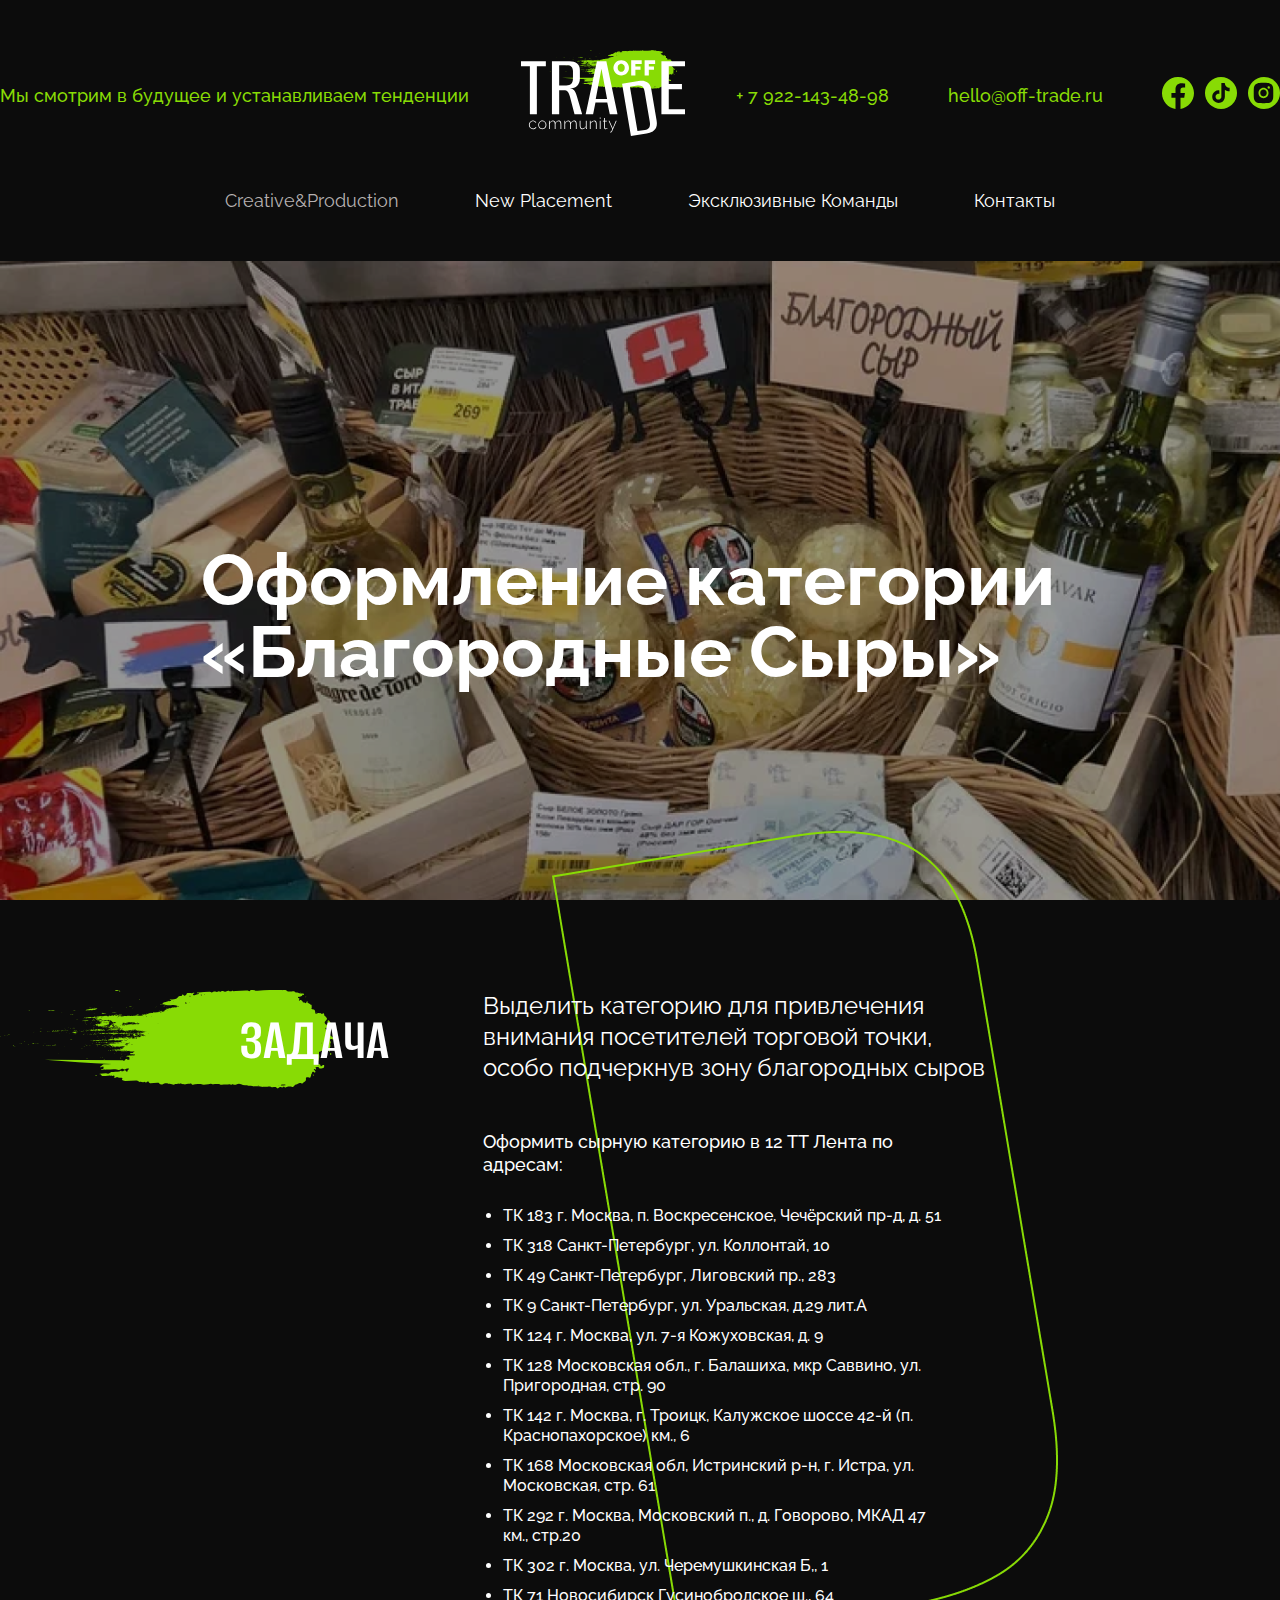
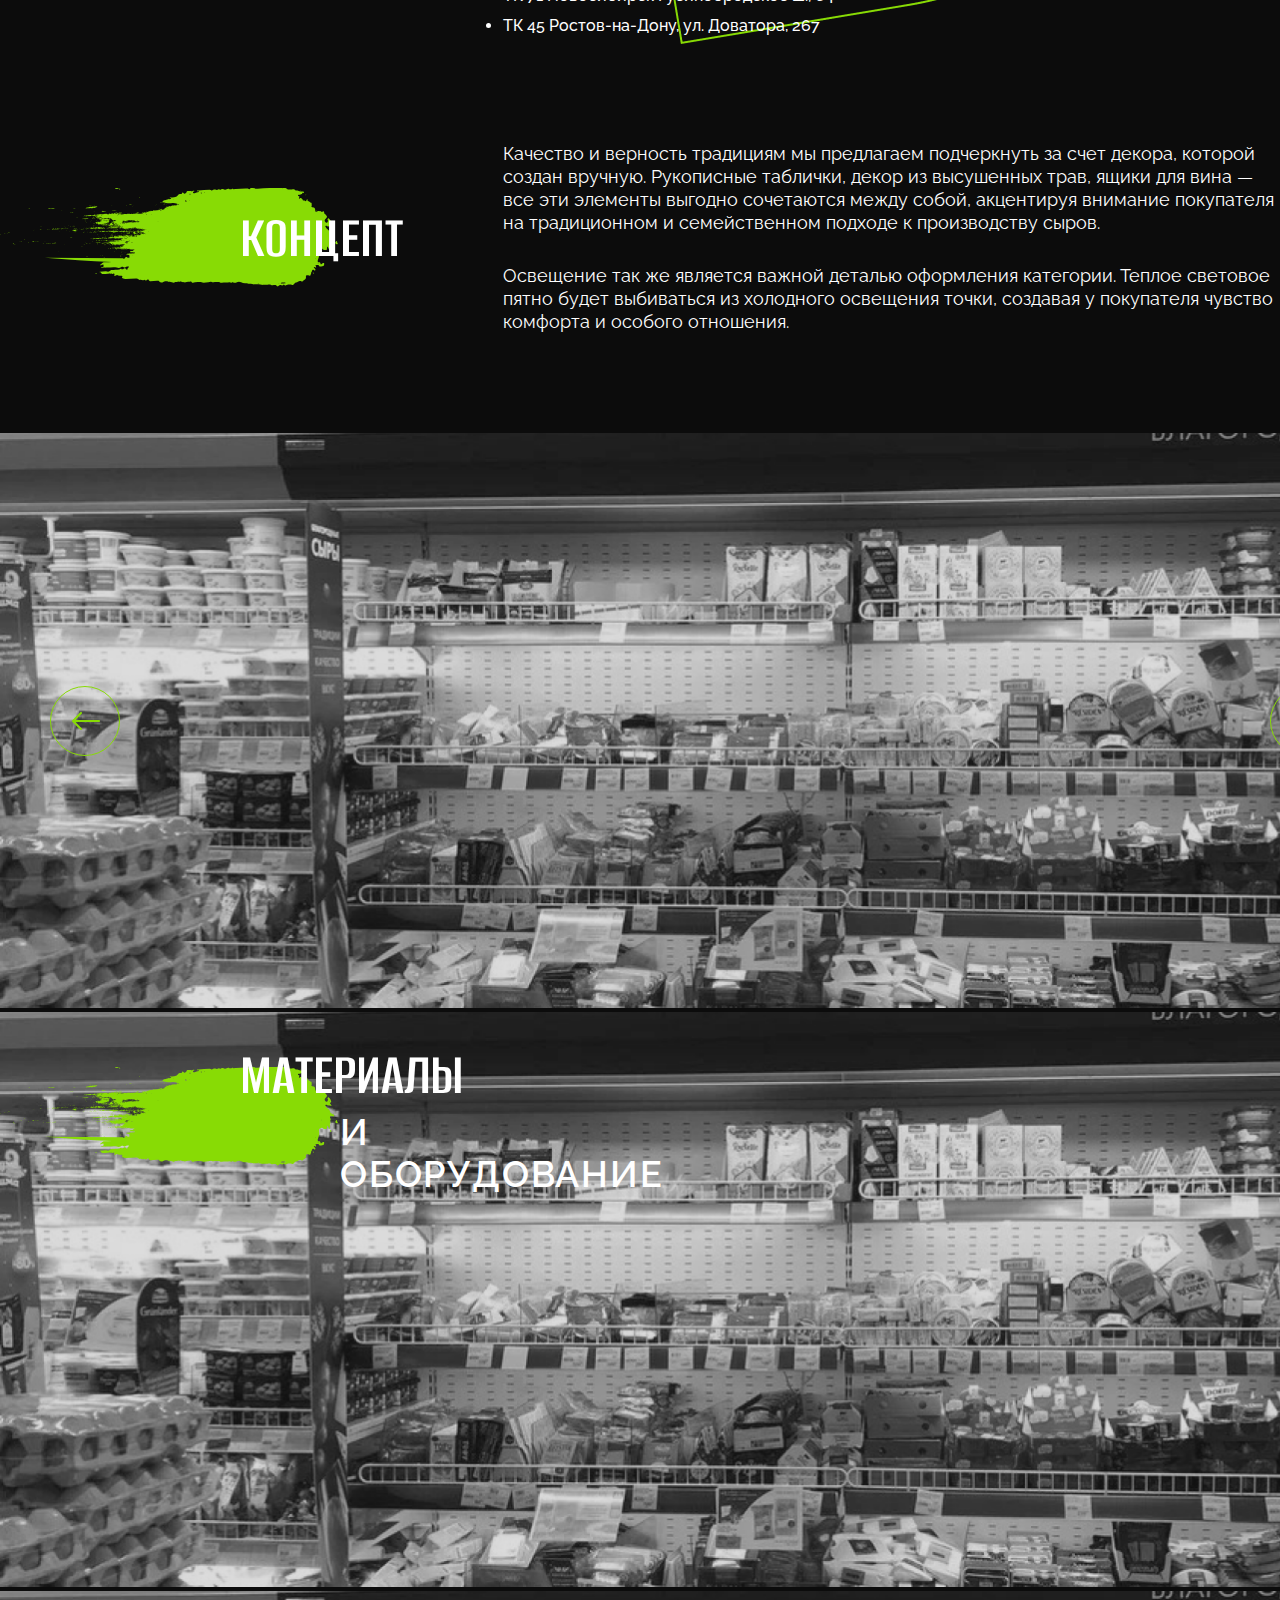
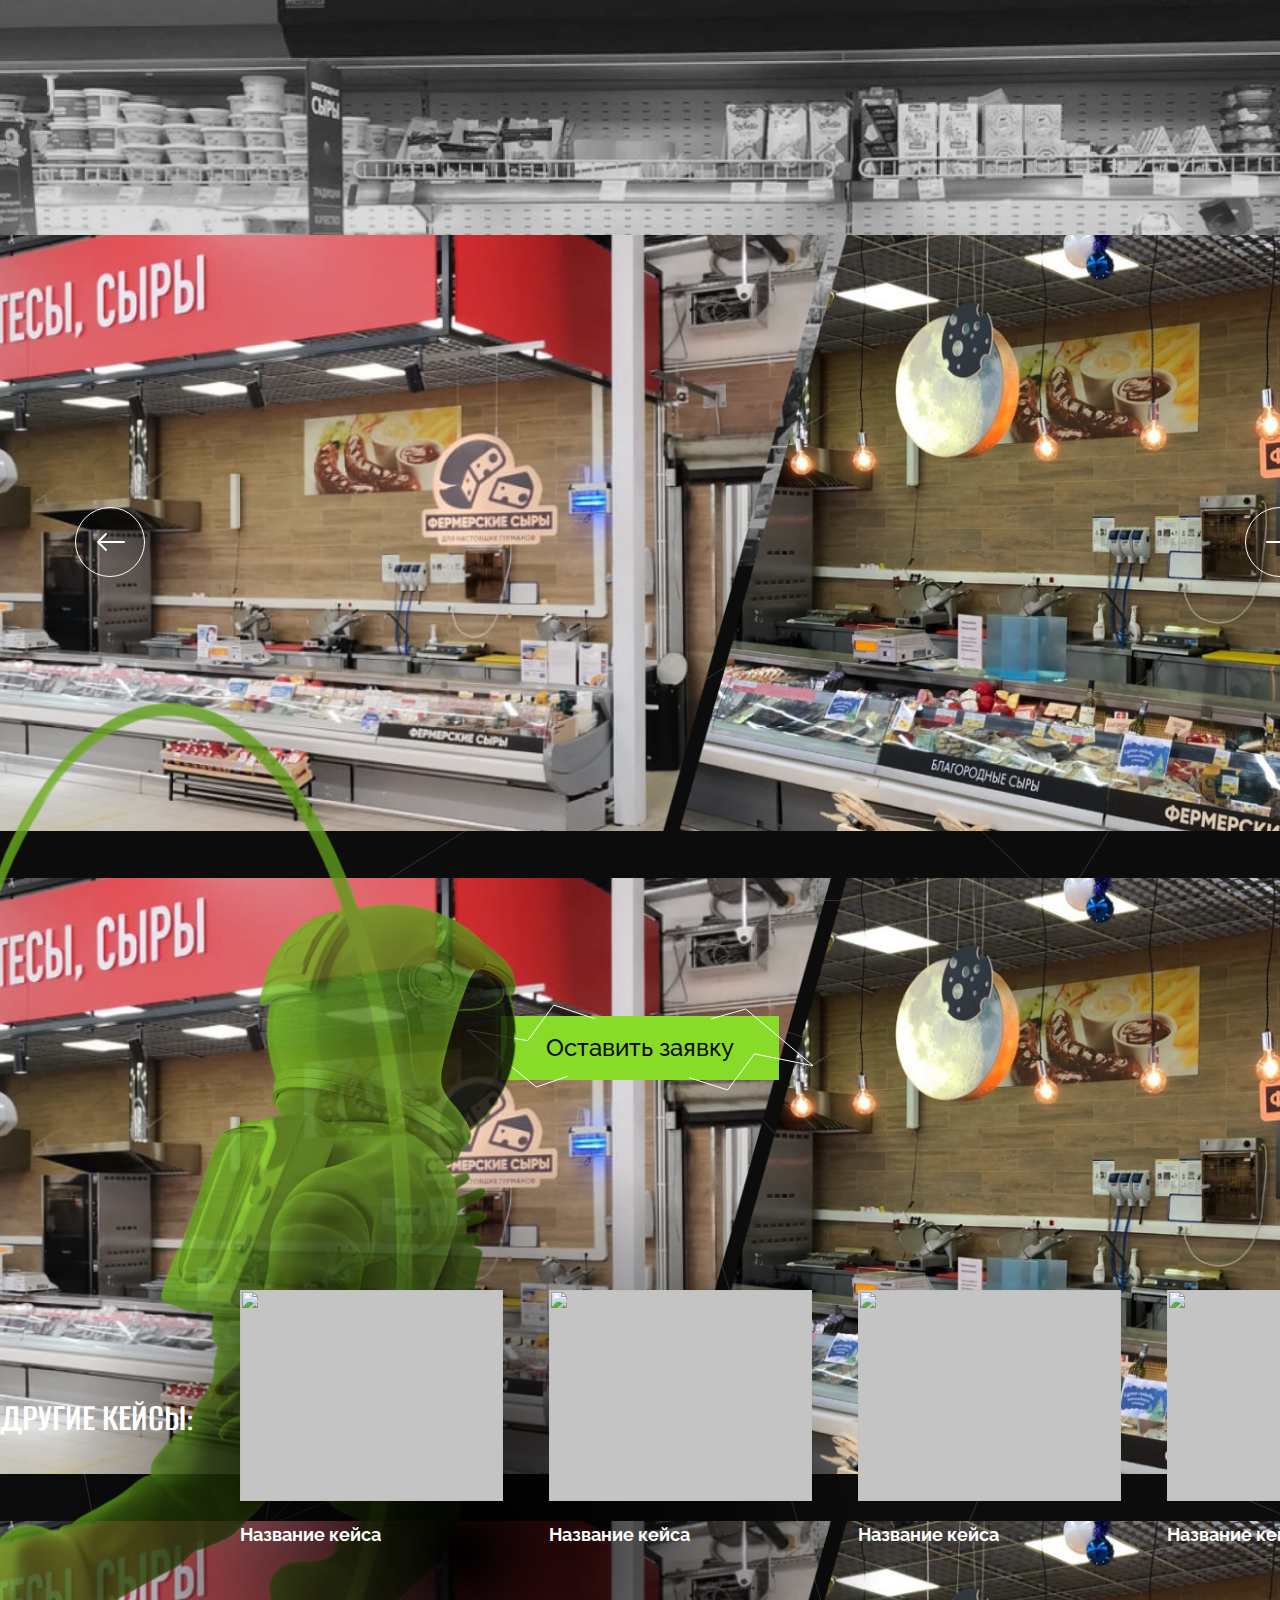
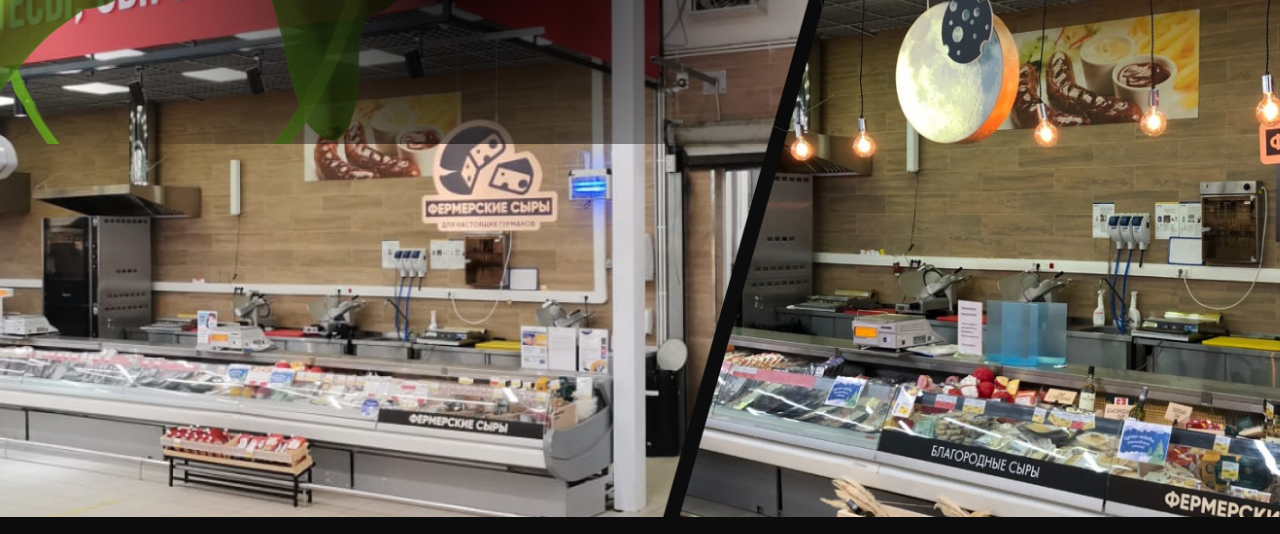
==== case/index.html @ 37681898 "added first page" ====
<!DOCTYPE html>
<html lang="en">

<head>
    <meta charset="UTF-8">
    <meta http-equiv="X-UA-Compatible" content="IE=edge">
    <meta name="viewport" content="width=device-width, initial-scale=1.0">
    <link rel="stylesheet" href="https://unpkg.com/swiper@7/swiper-bundle.min.css">
    <link rel="stylesheet" href="../normalize.css">
    <link rel="stylesheet" href="../style.css">
    <title>Document</title>
</head>

<body>
    <header class="header" id="header">
        <div class="container">
            <div class="header__wrapper">
                <div class="header__future">Мы смотрим в будущее и устанавливаем тенденции</div>
                <a href="#" class="header__logo"><img src="../img/header-logo.svg" alt=""></a>
                <a href="tel:+79221434898" class="header__link">+ 7 922-143-48-98</a>
                <a href="mailto:hello@off-trade.ru" class="header__link">hello@off-trade.ru</a>
                <ul class="header__list">
                    <li class="header__item">
                        <a href="">
                            <img src="../img/header-facebook.svg" alt="">
                        </a>
                    </li>
                    <li class="header__item">
                        <a href="">
                            <img src="../img/header-tiktok.svg" alt="">
                        </a>
                    </li>
                    <li class="header__item">
                        <a href="">
                            <img src="../img/header-inst.svg" alt="">
                        </a>
                    </li>
                </ul>
            </div>
            <nav class="header__nav">
                <button class="header__btn header__btn-active">Creative&Production</button>
                <button class="header__btn">New Placement</button>
                <button class="header__btn">Эксклюзивные Команды</button>
                <button class="header__btn">Контакты</button>
            </nav>
        </div>
    </header>
    <main class="main">
        <section class="decor" id="decor">
            <div class="container">
                <div class="decor__wrapper">
                    <h1 class="heading__background">Оформление категории «Благородные Сыры»</h1>
                </div>
            </div>
        </section>
        <section class="task">
            <div class="container">
                <div class="task__flex">
                    <h2>Задача</h2>
                    <div class="task__content">
                        <div class="task__text">
                            Выделить категорию для привлечения внимания посетителей торговой точки, особо подчеркнув зону благородных сыров
                        </div>
                        <div class="task__list-heading">
                            Оформить сырную категорию в 12 ТТ Лента по адресам:
                        </div>
                        <ul class="task__list">
                            <li class="task__item">
                                ТК 183 г. Москва, п. Воскресенское, Чечёрский пр-д, д. 51
                            </li>
                            <li class="task__item">
                                ТК 318 Санкт-Петербург, ул. Коллонтай, 10
                            </li>
                            <li class="task__item">
                                ТК 49 Санкт-Петербург, Лиговский пр., 283
                            </li>
                            <li class="task__item">
                                ТК 9 Санкт-Петербург, ул. Уральская, д.29 лит.А
                            </li>
                            <li class="task__item">
                                ТК 124 г. Москва, ул. 7-я Кожуховская, д. 9
                            </li>
                            <li class="task__item">
                                ТК 128 Московская обл., г. Балашиха, мкр Саввино, ул. Пригородная, стр. 90
                            </li>
                            <li class="task__item">
                                ТК 142 г. Москва, г. Троицк, Калужское шоссе 42-й (п. Краснопахорское) км., 6
                            </li>
                            <li class="task__item">
                                ТК 168 Московская обл, Истринский р-н, г. Истра, ул. Московская, стр. 61
                            </li>
                            <li class="task__item">
                                ТК 292 г. Москва, Московский п., д. Говорово, МКАД 47 км., стр.20
                            </li>
                            <li class="task__item">
                                ТК 302 г. Москва, ул. Черемушкинская Б,, 1
                            </li>
                            <li class="task__item">
                                ТК 71 Новосибирск Гусинобродское ш., 64
                            </li>
                            <li class="task__item">
                                ТК 45 Ростов-на-Дону, ул. Доватора, 267
                            </li>
                        </ul>
                    </div>
                </div>
            </div>
            <img class="task__figure" src="../img/task-figure.png" alt="">
        </section>
        <section class="concept">
            <div class="container">
                <div class="concept__wrapper">
                    <h2>Концепт</h2>
                    <div class="concept__flex">
                        <div class="concept__text">
                            Качество и верность традициям мы предлагаем подчеркнуть за счет декора, которой создан вручную. Рукописные таблички, декор из высушенных трав, ящики для вина — все эти элементы выгодно сочетаются между собой, акцентируя внимание покупателя на традиционном
                            и семейственном подходе к производству сыров.
                        </div>
                        <div class="concept__text-low">
                            Освещение так же является важной деталью оформления категории. Теплое световое пятно будет выбиваться из холодного освещения точки, создавая у покупателя чувство комфорта и особого отношения.
                        </div>
                    </div>
                </div>
            </div>
        </section>
        <section class="case-slider">
            <div class="container">
                <div class="case-slider__content">
                    <button class="case-slider__btn case-slider-prev">
                        <img src="../img/arrow-prev-green.svg" alt="">
                    </button>
                    <div class="swiper case-slider__slider">
                        <div class="swiper-wrapper case-slider__wrapper">
                            <div class="swiper-slide case-slider__slide">
                                <img class="case-slider__img" src="../img/case-slider.png" alt="">
                            </div>
                            <div class="swiper-slide case-slider__slide">
                                <img class="case-slider__img" src="../img/case-slider.png" alt="">
                            </div>
                            <div class="swiper-slide case-slider__slide">
                                <img class="case-slider__img" src="../img/case-slider.png" alt="">
                            </div>
                        </div>
                    </div>
                    <button class="case-slider__btn case-slider-next">
                        <img src="../img/arrow-next-green.svg" alt="">
                    </button>
                </div>
            </div>
        </section>
        <section class="materials">
            <div class="container">
                <div class="materials__flex">
                    <div class="materials__wrapper">
                        <h2>Материалы<span>и оборудование</span></h2>
                        <div class="materials__content">
                            <ul class="materials__list">
                                <li class="materials__item">
                                    Сырная карта
                                </li>
                                <li class="materials__item">
                                    Размеры – 594х841х3 мм
                                </li>
                                <li class="materials__item">
                                    Материал – ПВХ 3 мм, печать 4+0
                                </li>
                                <li class="materials__item">
                                    Крепление – двухсторонний скотч
                                </li>
                                <li class="materials__item">
                                    Мелованные ценники «Корова»
                                </li>
                                <li class="materials__item">
                                    Ценникодержатель шарнирный на подставке, материал – пластик
                                </li>
                            </ul>
                            <div class="materials__text">Круглый световой короб диаметром 600мм. Корпус ПВХ 3мм. Лицевая часть акрил 4мм с пленкой Oracal серия 8500. Светодиодные модули линзованные, белого холодного света 7500. Блок питания 200Вт в комплекте. Крепление - подвесное
                                к существующей деревянной конструкции за фризом. Вес – 7 кг
                            </div>
                        </div>
                    </div>
                    <img class="materials-img" src="../img/materials__img.png" alt="">
                </div>
            </div>
        </section>
        <section class="difference-slider">
            <div class="container">
                <div class="difference-slider__content">
                    <div class="difference-slider__heading">г. Москва, ТЦ «РИО», ул. Б. Черемушкинская, д. 1Г</div>
                    <div class="difference-slider-block">
                        <button class="difference-slider__button difference-slider__prev">
                            <img src="../img/arrow-white-prev.svg" alt="">
                        </button>
                        <button class="difference-slider__button difference-slider__next">
                            <img src="../img/arrow-white-next.svg" alt="">
                        </button>
                        <div class="swiper difference-slider__slider">
                            <div class="swiper-wrapper difference-slider__wrapper">
                                <div class="swiper-slide difference-slider__slider">
                                    <img src="../img/difference-slider-img.png" alt="">
                                </div>
                                <div class="swiper-slide difference-slider__slider">
                                    <img src="../img/difference-slider-img.png" alt="">
                                </div>
                                <div class="swiper-slide difference-slider__slider">
                                    <img src="../img/difference-slider-img.png" alt="">
                                </div>
                            </div>
                        </div>
                        <div class="difference-slider__flex">
                            <div class="difference-slider__text">До</div>
                            <div class="difference-slider__text">После</div>
                        </div>
                        <div class="difference-slider__btn-wrapper">
                            <button class="difference-slider__btn">Оставить заявку</button>
                        </div>
                    </div>
                </div>
            </div>
        </section>
        <section class="others">
            <img class="others__astronaut" src="../img/astronaut.png" alt="">
            <div class="container">
                <div class="others__wrapper">
                    <div class="others__heading">Другие кейсы:</div>
                    <ul class="others__list">
                        <li class="others__item">
                            <img class="others__img" src="#" alt="">
                            <div class="others__name">Название кейса</div>
                        </li>
                        <li class="others__item">
                            <img class="others__img" src="#" alt="">
                            <div class="others__name">Название кейса</div>
                        </li>
                        <li class="others__item">
                            <img class="others__img" src="#" alt="">
                            <div class="others__name">Название кейса</div>
                        </li>
                        <li class="others__item">
                            <img class="others__img" src="#" alt="">
                            <div class="others__name">Название кейса</div>
                        </li>
                    </ul>
                </div>
            </div>
        </section>
    </main>
    <script src="https://unpkg.com/swiper@7/swiper-bundle.min.js"></script>
    <script src="index.js"></script>
</body>

</html>
---- style.css ----
@import url('https://fonts.googleapis.com/css2?family=Raleway:wght@400;500;600;700&display=swap');
@import url('https://fonts.googleapis.com/css2?family=Alumni+Sans:wght@600&display=swap');
body {
    background-color: #0C0C0C;
    background-image: url(img/body-background.svg);
    background-repeat: no-repeat;
    background-position: bottom center;
    background-size: 3126px 1335px;
}

img {
    object-fit: cover;
}

a img {
    pointer-events: none;
}

button {
    padding: 0;
    border: none;
    background: none;
    cursor: pointer;
}

.container {
    max-width: 1620px;
    margin: 0 auto;
}

.header {
    padding-top: 50px;
}

.header__future {
    font-family: 'Raleway';
    font-style: normal;
    font-weight: 500;
    font-size: 18px;
    line-height: 21px;
    color: #88DB05;
}

.header__wrapper {
    display: flex;
    align-items: center;
}

.header__logo {
    margin: 0 auto;
}

.header__link {
    font-family: 'Raleway';
    font-style: normal;
    font-weight: 500;
    font-size: 18px;
    line-height: 21px;
    color: #88DB05;
    margin-right: 59px;
}

.header__list {
    width: 118px;
    display: flex;
    align-items: center;
    justify-content: space-between;
}

.header__nav {
    display: flex;
    justify-content: center;
    padding: 50px 0;
}

.header__btn {
    font-family: 'Raleway';
    font-style: normal;
    font-weight: normal;
    font-size: 18px;
    line-height: 21px;
    color: #FFFFFF;
    margin: 0 38px;
    transition: color .3s linear;
}

.header__btn-active {
    color: #B6B1B1;
}

h1 {
    position: relative;
    max-width: 879px;
    margin: 0 auto;
    font-family: 'Raleway';
    font-style: normal;
    font-weight: bold;
    font-size: 72px;
    line-height: 72px;
    color: #FFFFFF;
    z-index: 3;
}

.decor {
    height: calc(100vh - 261.39px);
    padding-top: 283px;
    margin: 0 auto;
    background: rgba(54, 53, 53, 0.52);
    background-image: url(img/decor-background.png);
    background-repeat: no-repeat;
    background-size: cover;
    background-blend-mode: multiply;
    z-index: 1;
}

.decor__wrapper {
    justify-content: center;
    align-items: center;
}

.task {
    padding-top: 90px;
    margin: 0 auto;
    width: 100%;
    max-width: 1920px;
    position: relative;
    background-image: url(img/task-background.png);
    background-repeat: no-repeat;
    background-size: 1170px 755px;
    background-position: top right;
}

h2 {
    position: relative;
    z-index: 2;
    padding-left: 240px;
    height: 100px;
    display: flex;
    flex-direction: column;
    justify-content: center;
    background-image: url(img/h2-background.svg);
    background-repeat: no-repeat;
    font-family: 'Alumni Sans';
    font-style: normal;
    font-weight: 600;
    font-size: 60px;
    line-height: 72px;
    text-transform: uppercase;
    color: #FFFFFF;
}

h2 span {
    font-family: 'Raleway';
    font-style: normal;
    font-weight: 600;
    font-size: 36px;
    line-height: 42px;
    letter-spacing: 0.05em;
    color: #FFFFFF;
    padding-left: 100px;
}

.task__flex {
    width: 100%;
    display: flex;
    margin-bottom: 96px;
}

.task__content {
    margin-left: 94px;
}

.task__text {
    max-width: 524px;
    font-family: 'Raleway';
    font-style: normal;
    font-weight: normal;
    font-size: 24px;
    line-height: 31px;
    color: #FFFFFF;
    margin-bottom: 47px;
    position: relative;
    z-index: 3;
}

.task__list-heading {
    max-width: 410px;
    margin-bottom: 30px;
}

.task__list {
    list-style-type: disc;
    padding-left: 20px;
    position: relative;
    z-index: 3;
}

.task__list-heading {
    font-family: 'Raleway';
    font-style: normal;
    font-weight: 500;
    font-size: 18px;
    line-height: 23px;
    color: #FFFFFF;
    position: relative;
    z-index: 3;
}

.task__item {
    width: 450px;
    font-family: 'Raleway';
    font-style: normal;
    font-weight: 500;
    font-size: 16px;
    line-height: 20px;
    color: #FFFFFF;
    margin-bottom: 10px;
}

.task__figure {
    width: 506px;
    height: 813px;
    position: absolute;
    top: -69px;
    right: 222px;
    z-index: 2;
    pointer-events: none;
}

.concept {
    padding-bottom: 100px;
}

.concept__wrapper {
    display: flex;
    align-items: center;
}

.concept__text,
.concept__text-low {
    max-width: 1000px;
    font-family: 'Raleway';
    font-style: normal;
    font-weight: normal;
    font-size: 18px;
    line-height: 23px;
    color: #FFFFFF;
}

.concept__text {
    margin-bottom: 30px;
}

.concept__flex {
    display: flex;
    flex-direction: column;
    margin-left: 100px;
}

.materials__flex {
    width: 100%;
    display: flex;
    justify-content: space-between;
}

.materials-img {
    width: 800px;
    height: 500px;
    pointer-events: none;
}

.materials__wrapper {
    display: flex;
    flex-direction: column;
}

.materials__list {
    padding-top: 25px;
    list-style-type: disc;
    padding-bottom: 25px;
    padding-left: 20px;
}

.materials__item,
.materials__text {
    font-family: 'Raleway';
    font-style: normal;
    font-weight: 600;
    font-size: 16px;
    line-height: 26px;
    color: #FFFFFF;
}

.materials__text {
    max-width: 600px;
}

.materials__content {
    padding-left: 145px;
}

.materials {
    padding-bottom: 110px;
}

.case-slider {
    padding-bottom: 58px;
}

.swiper img {
    pointer-events: none;
}

.case-slider__slider {
    margin: 0;
    margin-left: auto;
    position: relative;
    width: 1510px;
    height: 576px;
    z-index: 2;
}

.case-slider__content {
    position: relative;
}

.case-slider__btn {
    position: absolute;
    width: 70px;
    height: 70px;
    display: flex;
    align-items: center;
    justify-content: center;
    border: 1px solid #88DB05;
    border-radius: 50%;
    z-index: 3;
}

.case-slider-prev {
    top: 253px;
    left: 50px;
}

.case-slider-next {
    top: 253px;
    right: -60px;
}

.difference-slider {
    margin-bottom: 210px;
}

.difference-slider__heading {
    max-width: 676px;
    font-family: 'Raleway';
    font-style: normal;
    font-weight: 600;
    font-size: 40px;
    line-height: 40px;
    color: #88DB05;
    padding-left: 140px;
    margin-bottom: 78px;
}

.difference-slider__slider {
    margin: 0;
    margin-left: auto;
    position: relative;
    width: 1510px;
    height: 613px;
    z-index: 2;
    margin-bottom: 30px;
}

.difference-slider-block {
    position: relative;
}

.difference-slider__flex {
    margin: 0 auto;
    display: flex;
    width: 830px;
    justify-content: space-between;
    align-items: center;
    margin-bottom: 96px;
}

.difference-slider__text {
    font-family: 'Raleway';
    font-style: normal;
    font-weight: 600;
    font-size: 36px;
    line-height: 42px;
    letter-spacing: 0.05em;
    color: #FFFFFF;
}

.difference-slider__btn-wrapper {
    display: flex;
    justify-content: center;
    align-items: center;
}

.difference-slider__btn {
    position: relative;
    background: #88DB29;
    font-family: 'Raleway';
    font-style: normal;
    font-weight: 500;
    font-size: 24px;
    line-height: 28px;
    color: #0C0C0C;
    padding: 18px 45px;
    z-index: 2;
}

.difference-slider__btn::before {
    position: absolute;
    top: -12px;
    left: -36px;
    content: url(img/btn-svg.svg);
    z-index: 3;
}

.difference-slider__button {
    width: 70px;
    height: 70px;
    display: flex;
    position: absolute;
    z-index: 3;
    justify-content: center;
    align-items: center;
    border: 1px solid #FFFFFF;
    border-radius: 50%;
}

.difference-slider__prev {
    top: 272px;
    left: 75px;
}

.difference-slider__next {
    top: 272px;
    right: -35px;
}

.others {
    padding-bottom: 198px;
    position: relative;
    z-index: 3;
}

.others__wrapper {
    position: relative;
    display: flex;
    justify-content: space-between;
    align-items: center;
    width: 1430px;
    margin-left: auto;
    z-index: 3;
}

.others__heading {
    font-family: 'Alumni Sans';
    font-style: normal;
    font-weight: 600;
    font-size: 40px;
    line-height: 48px;
    text-transform: uppercase;
    color: #FFFFFF;
}

.others__list {
    width: 1190px;
    display: flex;
    align-items: center;
    justify-content: space-between;
}

.others__item {
    display: flex;
    flex-direction: column;
    align-self: start;
}

.others__name {
    font-family: 'Raleway';
    font-style: normal;
    font-weight: bold;
    font-size: 18px;
    line-height: 23px;
    color: #FFFFFF;
    margin-top: 22px;
}

.others__img {
    width: 263px;
    height: 211px;
    background: #C4C4C4;
}

.others__astronaut {
    width: 882px;
    height: 1042px;
    position: absolute;
    bottom: 0;
    left: 0;
    z-index: 1;
}


/* clip-path: polygon(10% 10%,90% 10%,61% 90%,10% 90%); */
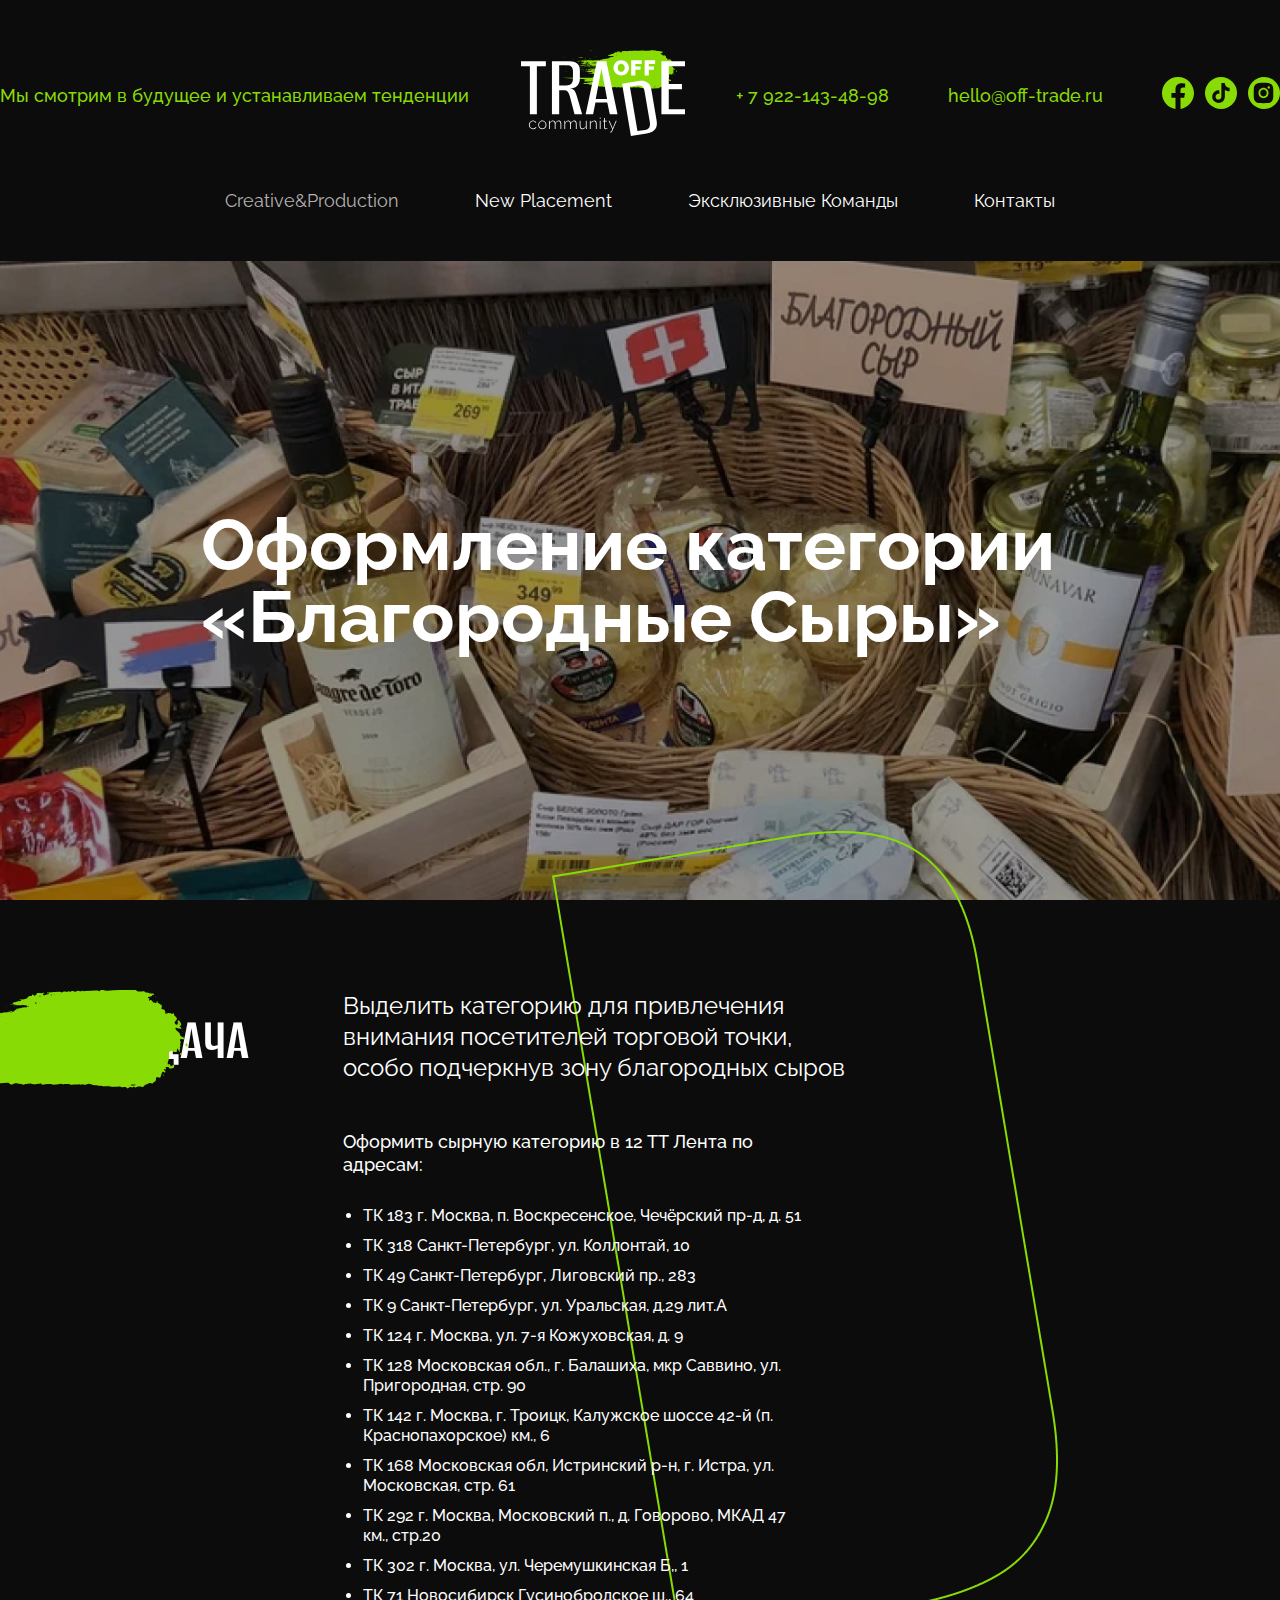
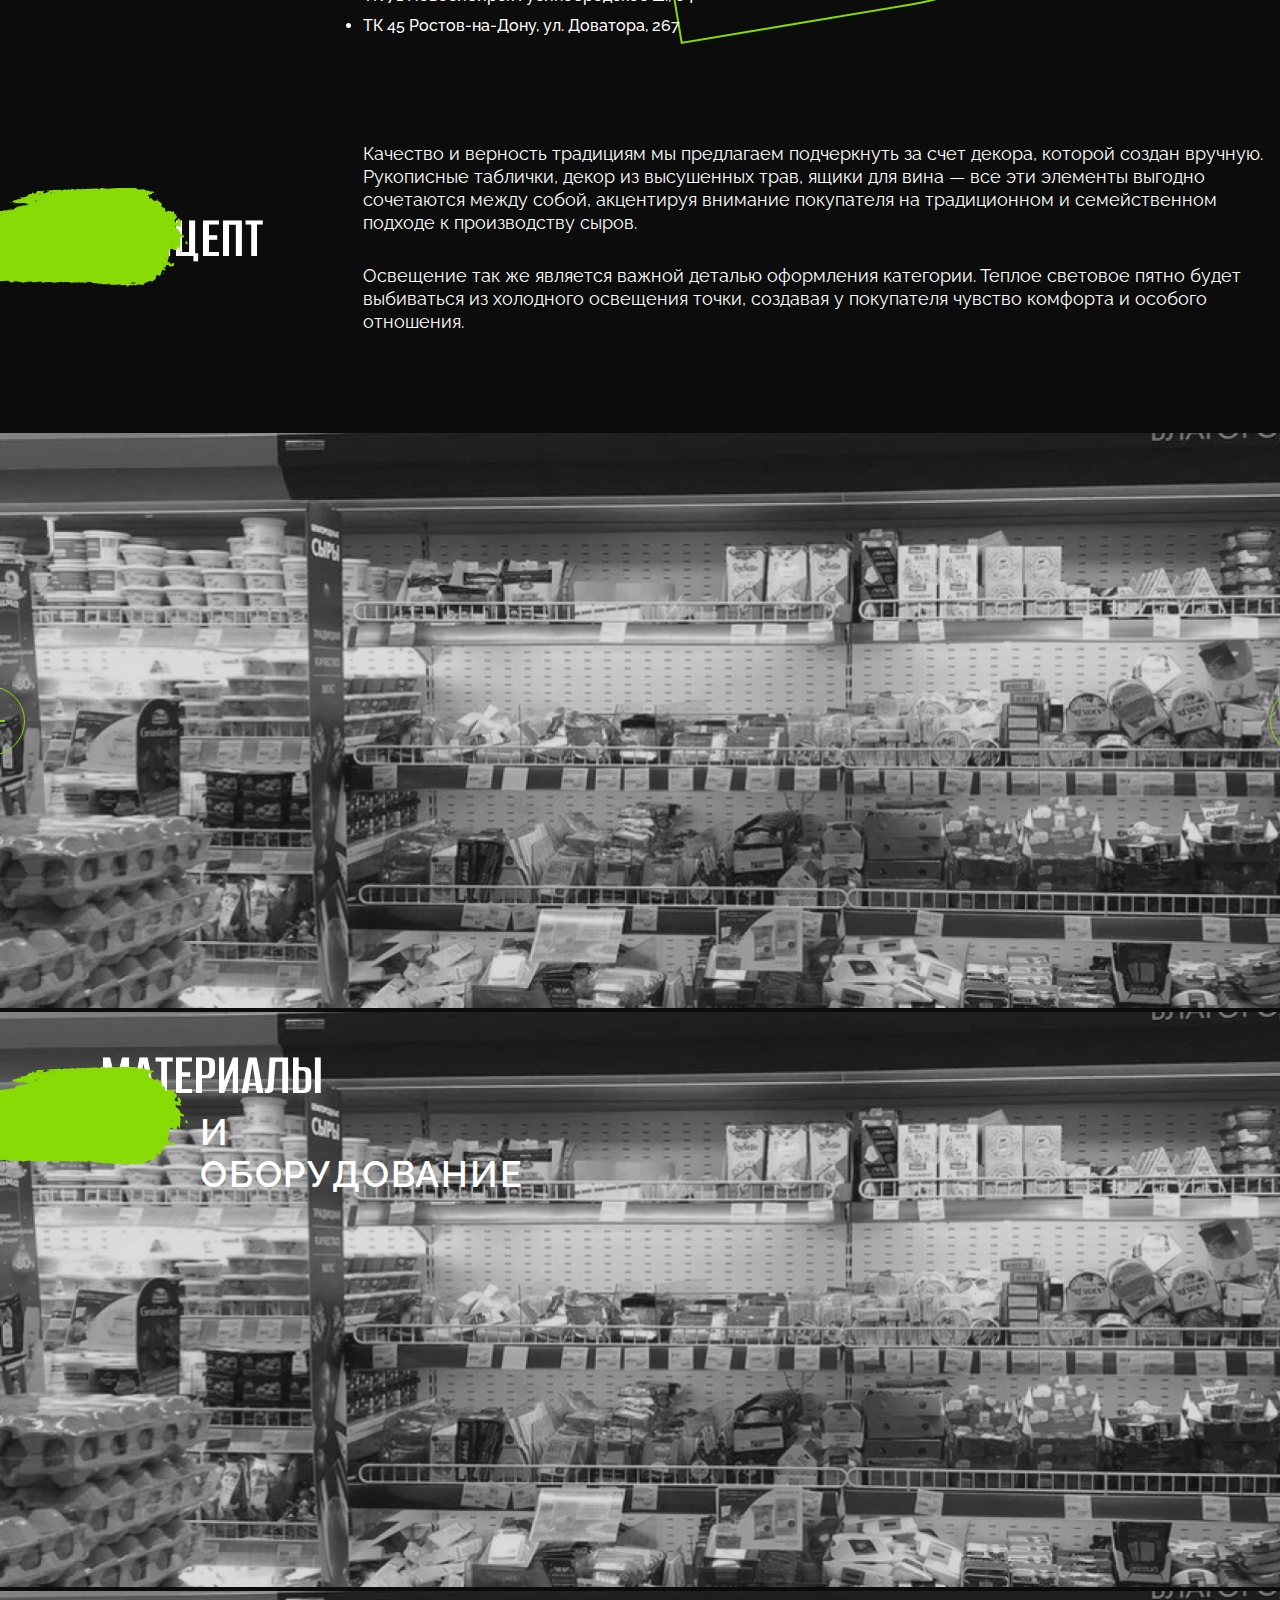
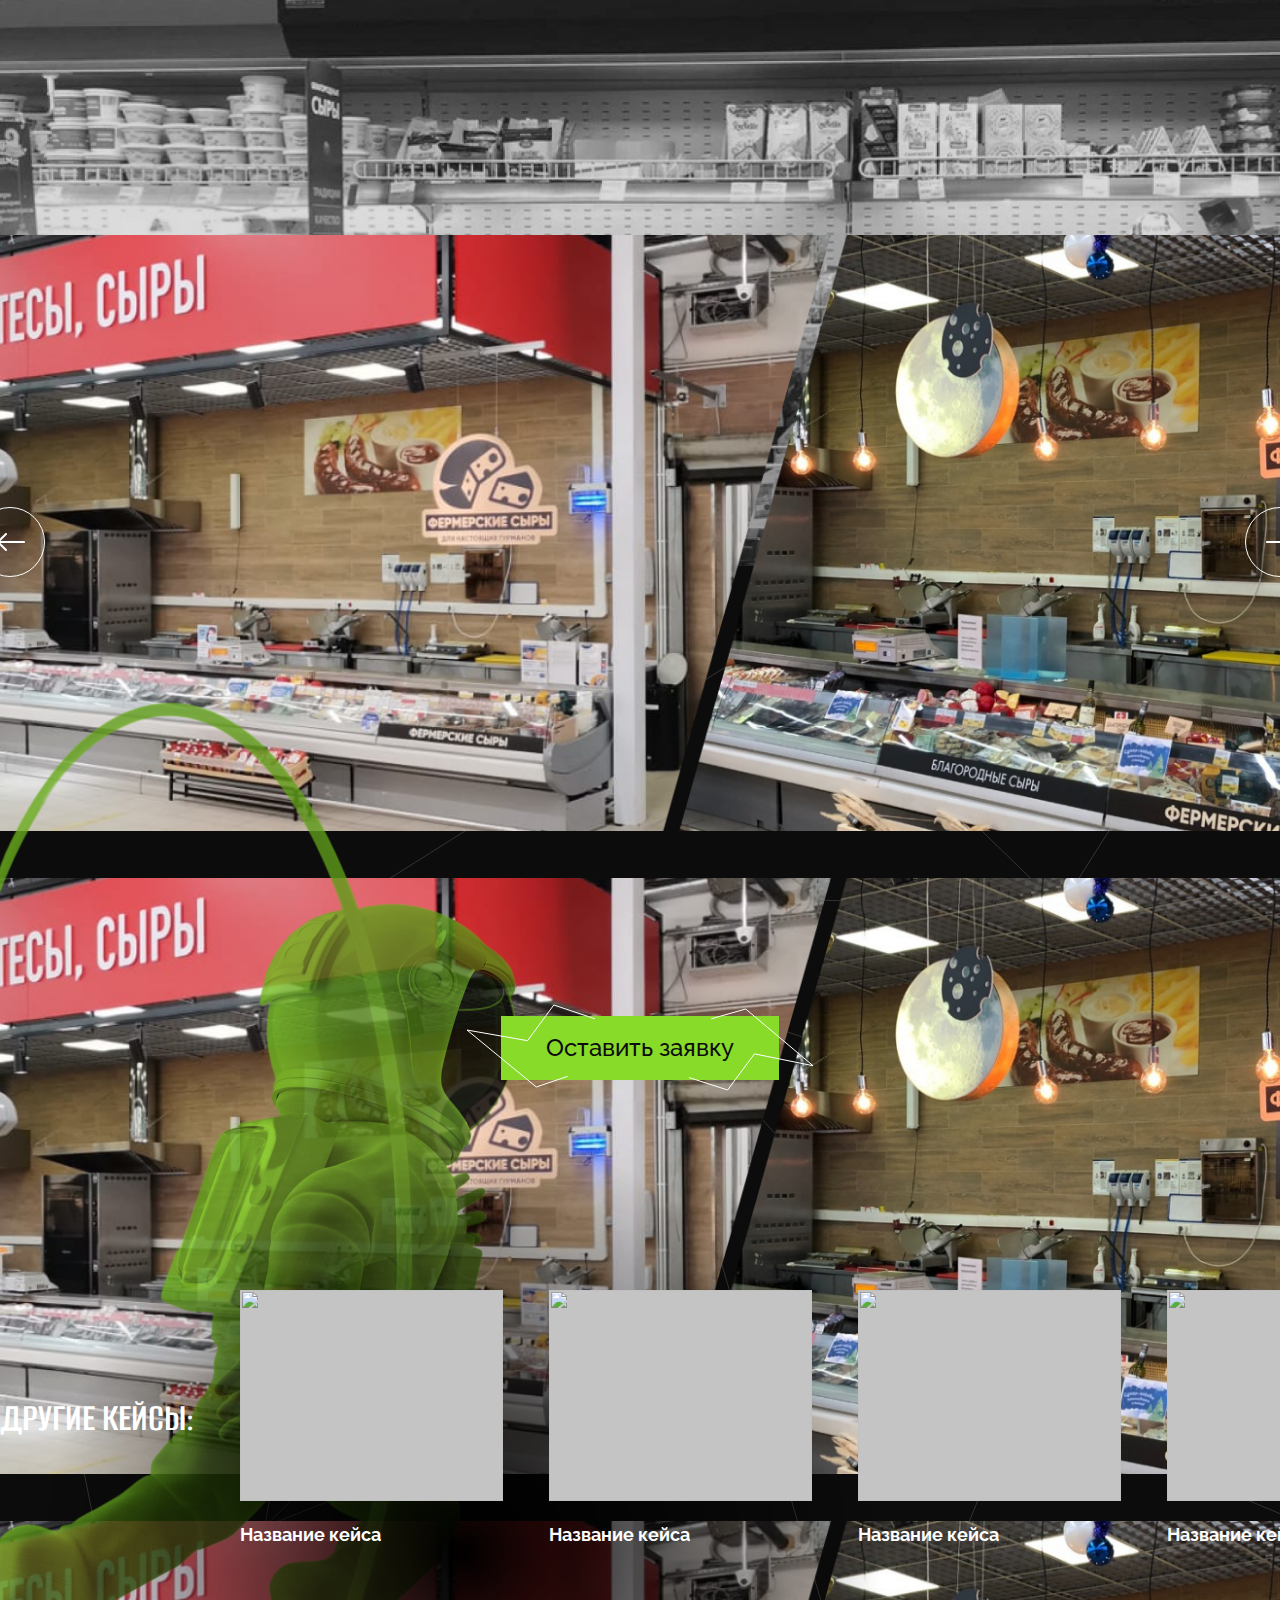
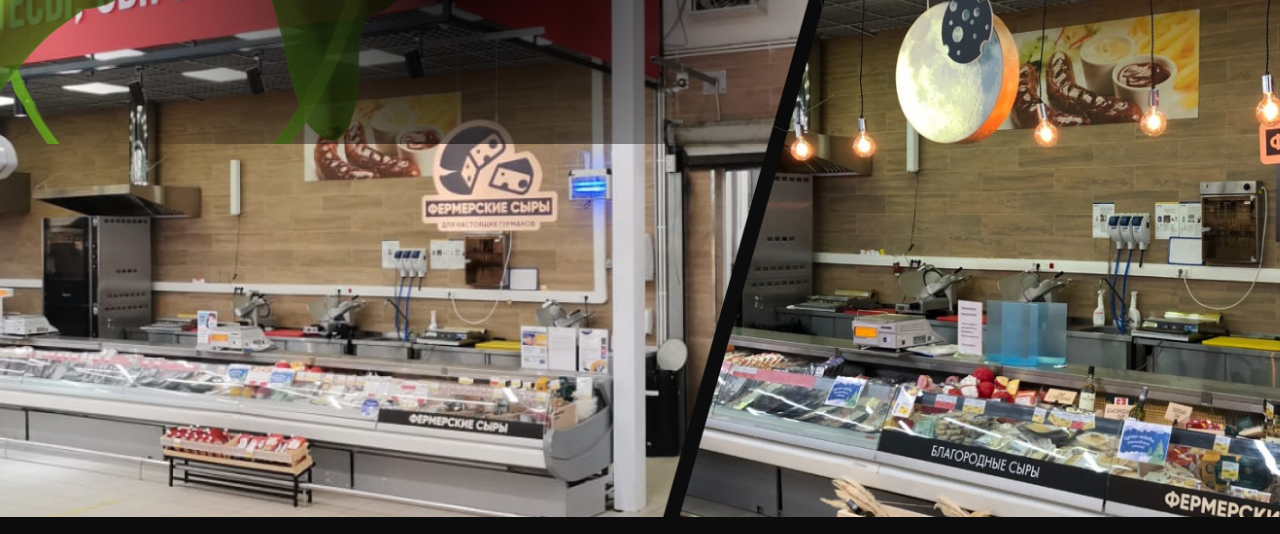
==== commit 49555f9a: "added" ====
--- a/case/index.html
+++ b/case/index.html
@@ -7,13 +7,14 @@
     <meta name="viewport" content="width=device-width, initial-scale=1.0">
     <link rel="stylesheet" href="https://unpkg.com/swiper@7/swiper-bundle.min.css">
     <link rel="stylesheet" href="../normalize.css">
-    <link rel="stylesheet" href="../style.css">
+    <link rel="stylesheet" href="../main.css">
+    <link rel="stylesheet" href="style.css">
     <title>Document</title>
 </head>
 
 <body>
     <header class="header" id="header">
-        <div class="container">
+        <div class="header-container">
             <div class="header__wrapper">
                 <div class="header__future">Мы смотрим в будущее и устанавливаем тенденции</div>
                 <a href="#" class="header__logo"><img src="../img/header-logo.svg" alt=""></a>
--- a/main.css
+++ b/main.css
@@ -0,0 +1,146 @@
+@import url('https://fonts.googleapis.com/css2?family=Raleway:wght@400;500;600;700&display=swap');
+@import url('https://fonts.googleapis.com/css2?family=Alumni+Sans:wght@600&display=swap');
+body {
+    background-color: #0C0C0C;
+    background-image: url(img/body-background.svg);
+    background-repeat: no-repeat;
+    background-position: bottom center;
+    background-size: 3126px 1335px;
+}
+
+img {
+    object-fit: cover;
+}
+
+a img {
+    pointer-events: none;
+}
+
+button {
+    padding: 0;
+    border: none;
+    background: none;
+    cursor: pointer;
+}
+
+h2 {
+    position: relative;
+    padding-left: 100px;
+    height: 100px;
+    display: flex;
+    flex-direction: column;
+    justify-content: center;
+    font-family: 'Alumni Sans';
+    font-style: normal;
+    font-weight: 600;
+    font-size: 60px;
+    line-height: 72px;
+    text-transform: uppercase;
+    color: #FFFFFF;
+    z-index: 4;
+}
+
+h2::before {
+    position: absolute;
+    top: 0;
+    bottom: 0;
+    left: -150px;
+    display: flex;
+    align-items: stretch;
+    content: url(img/h2-background.svg);
+    z-index: 2;
+}
+
+h2 span {
+    font-family: 'Raleway';
+    font-style: normal;
+    font-weight: 600;
+    font-size: 36px;
+    line-height: 42px;
+    letter-spacing: 0.05em;
+    color: #FFFFFF;
+    padding-left: 100px;
+}
+
+h1 {
+    position: relative;
+    max-width: 879px;
+    margin: 0 auto;
+    font-family: 'Raleway';
+    font-style: normal;
+    font-weight: bold;
+    font-size: 72px;
+    line-height: 72px;
+    color: #FFFFFF;
+    z-index: 3;
+}
+
+.header-container {
+    max-width: 1620px;
+    margin: 0 auto;
+}
+
+.container {
+    max-width: 1520px;
+    margin: 0 auto;
+}
+
+.header {
+    padding-top: 50px;
+}
+
+.header__future {
+    font-family: 'Raleway';
+    font-style: normal;
+    font-weight: 500;
+    font-size: 18px;
+    line-height: 21px;
+    color: #88DB05;
+}
+
+.header__wrapper {
+    display: flex;
+    align-items: center;
+}
+
+.header__logo {
+    margin: 0 auto;
+}
+
+.header__link {
+    font-family: 'Raleway';
+    font-style: normal;
+    font-weight: 500;
+    font-size: 18px;
+    line-height: 21px;
+    color: #88DB05;
+    margin-right: 59px;
+}
+
+.header__list {
+    width: 118px;
+    display: flex;
+    align-items: center;
+    justify-content: space-between;
+}
+
+.header__nav {
+    display: flex;
+    justify-content: center;
+    padding: 50px 0;
+}
+
+.header__btn {
+    font-family: 'Raleway';
+    font-style: normal;
+    font-weight: normal;
+    font-size: 18px;
+    line-height: 21px;
+    color: #FFFFFF;
+    margin: 0 38px;
+    transition: color .3s linear;
+}
+
+.header__btn-active {
+    color: #B6B1B1;
+}--- a/case/style.css
+++ b/case/style.css
@@ -0,0 +1,372 @@
+.decor {
+    height: calc(100vh - 261.39px);
+    display: flex;
+    align-items: center;
+    margin: 0 auto;
+    background: rgba(54, 53, 53, 0.52);
+    background-image: url(../img/decor-background.png);
+    background-repeat: no-repeat;
+    background-size: cover;
+    background-blend-mode: multiply;
+    z-index: 1;
+}
+
+.decor__wrapper {
+    justify-content: center;
+    align-items: center;
+}
+
+.task {
+    padding-top: 90px;
+    margin: 0 auto;
+    width: 100%;
+    max-width: 1920px;
+    position: relative;
+    background-image: url(../img/task-background.png);
+    background-repeat: no-repeat;
+    background-size: 1170px 755px;
+    background-position: top right;
+}
+
+.task__flex {
+    width: 100%;
+    display: flex;
+    margin-bottom: 96px;
+}
+
+.task__content {
+    margin-left: 94px;
+}
+
+.task__text {
+    max-width: 524px;
+    font-family: 'Raleway';
+    font-style: normal;
+    font-weight: normal;
+    font-size: 24px;
+    line-height: 31px;
+    color: #FFFFFF;
+    margin-bottom: 47px;
+    position: relative;
+    z-index: 3;
+}
+
+.task__list-heading {
+    max-width: 410px;
+    margin-bottom: 30px;
+}
+
+.task__list {
+    list-style-type: disc;
+    padding-left: 20px;
+    position: relative;
+    z-index: 3;
+}
+
+.task__list-heading {
+    font-family: 'Raleway';
+    font-style: normal;
+    font-weight: 500;
+    font-size: 18px;
+    line-height: 23px;
+    color: #FFFFFF;
+    position: relative;
+    z-index: 3;
+}
+
+.task__item {
+    width: 450px;
+    font-family: 'Raleway';
+    font-style: normal;
+    font-weight: 500;
+    font-size: 16px;
+    line-height: 20px;
+    color: #FFFFFF;
+    margin-bottom: 10px;
+}
+
+.task__figure {
+    width: 506px;
+    height: 813px;
+    position: absolute;
+    top: -69px;
+    right: 222px;
+    z-index: 2;
+    pointer-events: none;
+}
+
+.concept {
+    padding-bottom: 100px;
+}
+
+.concept__wrapper {
+    display: flex;
+    align-items: center;
+}
+
+.concept__text,
+.concept__text-low {
+    max-width: 1000px;
+    font-family: 'Raleway';
+    font-style: normal;
+    font-weight: normal;
+    font-size: 18px;
+    line-height: 23px;
+    color: #FFFFFF;
+}
+
+.concept__text {
+    margin-bottom: 30px;
+}
+
+.concept__flex {
+    display: flex;
+    flex-direction: column;
+    margin-left: 100px;
+}
+
+.materials__flex {
+    width: 100%;
+    display: flex;
+    justify-content: space-between;
+}
+
+.materials-img {
+    width: 800px;
+    height: 500px;
+    pointer-events: none;
+}
+
+.materials__wrapper {
+    display: flex;
+    flex-direction: column;
+}
+
+.materials__list {
+    padding-top: 25px;
+    list-style-type: disc;
+    padding-bottom: 25px;
+    padding-left: 20px;
+}
+
+.materials__item,
+.materials__text {
+    font-family: 'Raleway';
+    font-style: normal;
+    font-weight: 600;
+    font-size: 16px;
+    line-height: 26px;
+    color: #FFFFFF;
+}
+
+.materials__text {
+    max-width: 600px;
+}
+
+.materials {
+    padding-bottom: 110px;
+}
+
+.case-slider {
+    padding-bottom: 58px;
+}
+
+.swiper img {
+    pointer-events: none;
+}
+
+.case-slider__slider {
+    margin: 0;
+    margin-left: auto;
+    position: relative;
+    width: 1510px;
+    height: 576px;
+    z-index: 2;
+}
+
+.case-slider__content {
+    position: relative;
+}
+
+.case-slider__btn {
+    position: absolute;
+    width: 70px;
+    height: 70px;
+    display: flex;
+    align-items: center;
+    justify-content: center;
+    border: 1px solid #88DB05;
+    border-radius: 50%;
+    z-index: 3;
+}
+
+.case-slider-prev {
+    top: 253px;
+    left: -45px;
+}
+
+.case-slider-next {
+    top: 253px;
+    right: -60px;
+}
+
+.difference-slider {
+    margin-bottom: 210px;
+}
+
+.difference-slider__heading {
+    max-width: 676px;
+    font-family: 'Raleway';
+    font-style: normal;
+    font-weight: 600;
+    font-size: 40px;
+    line-height: 40px;
+    color: #88DB05;
+    margin-bottom: 78px;
+}
+
+.difference-slider__slider {
+    margin: 0;
+    margin-left: auto;
+    position: relative;
+    width: 1510px;
+    height: 613px;
+    z-index: 2;
+    margin-bottom: 30px;
+}
+
+.difference-slider-block {
+    position: relative;
+}
+
+.difference-slider__flex {
+    margin: 0 auto;
+    display: flex;
+    width: 830px;
+    justify-content: space-between;
+    align-items: center;
+    margin-bottom: 96px;
+}
+
+.difference-slider__text {
+    font-family: 'Raleway';
+    font-style: normal;
+    font-weight: 600;
+    font-size: 36px;
+    line-height: 42px;
+    letter-spacing: 0.05em;
+    color: #FFFFFF;
+}
+
+.difference-slider__btn-wrapper {
+    display: flex;
+    justify-content: center;
+    align-items: center;
+}
+
+.difference-slider__btn {
+    position: relative;
+    background: #88DB29;
+    font-family: 'Raleway';
+    font-style: normal;
+    font-weight: 500;
+    font-size: 24px;
+    line-height: 28px;
+    color: #0C0C0C;
+    padding: 18px 45px;
+    z-index: 5;
+}
+
+.difference-slider__btn::before {
+    position: absolute;
+    top: -12px;
+    left: -36px;
+    content: url(../img/btn-svg.svg);
+    z-index: 6;
+}
+
+.difference-slider__button {
+    width: 70px;
+    height: 70px;
+    display: flex;
+    position: absolute;
+    z-index: 3;
+    justify-content: center;
+    align-items: center;
+    border: 1px solid #FFFFFF;
+    border-radius: 50%;
+}
+
+.difference-slider__prev {
+    top: 272px;
+    left: -25px;
+}
+
+.difference-slider__next {
+    top: 272px;
+    right: -35px;
+}
+
+.others {
+    padding-bottom: 198px;
+    position: relative;
+    z-index: 3;
+}
+
+.others__wrapper {
+    position: relative;
+    display: flex;
+    justify-content: space-between;
+    align-items: center;
+    width: 1430px;
+    margin-left: auto;
+    z-index: 3;
+}
+
+.others__heading {
+    font-family: 'Alumni Sans';
+    font-style: normal;
+    font-weight: 600;
+    font-size: 40px;
+    line-height: 48px;
+    text-transform: uppercase;
+    color: #FFFFFF;
+}
+
+.others__list {
+    width: 1190px;
+    display: flex;
+    align-items: center;
+    justify-content: space-between;
+}
+
+.others__item {
+    display: flex;
+    flex-direction: column;
+    align-self: start;
+}
+
+.others__name {
+    font-family: 'Raleway';
+    font-style: normal;
+    font-weight: bold;
+    font-size: 18px;
+    line-height: 23px;
+    color: #FFFFFF;
+    margin-top: 22px;
+}
+
+.others__img {
+    width: 263px;
+    height: 211px;
+    background: #C4C4C4;
+}
+
+.others__astronaut {
+    width: 882px;
+    height: 1042px;
+    position: absolute;
+    bottom: 0;
+    left: 0;
+    z-index: 1;
+}